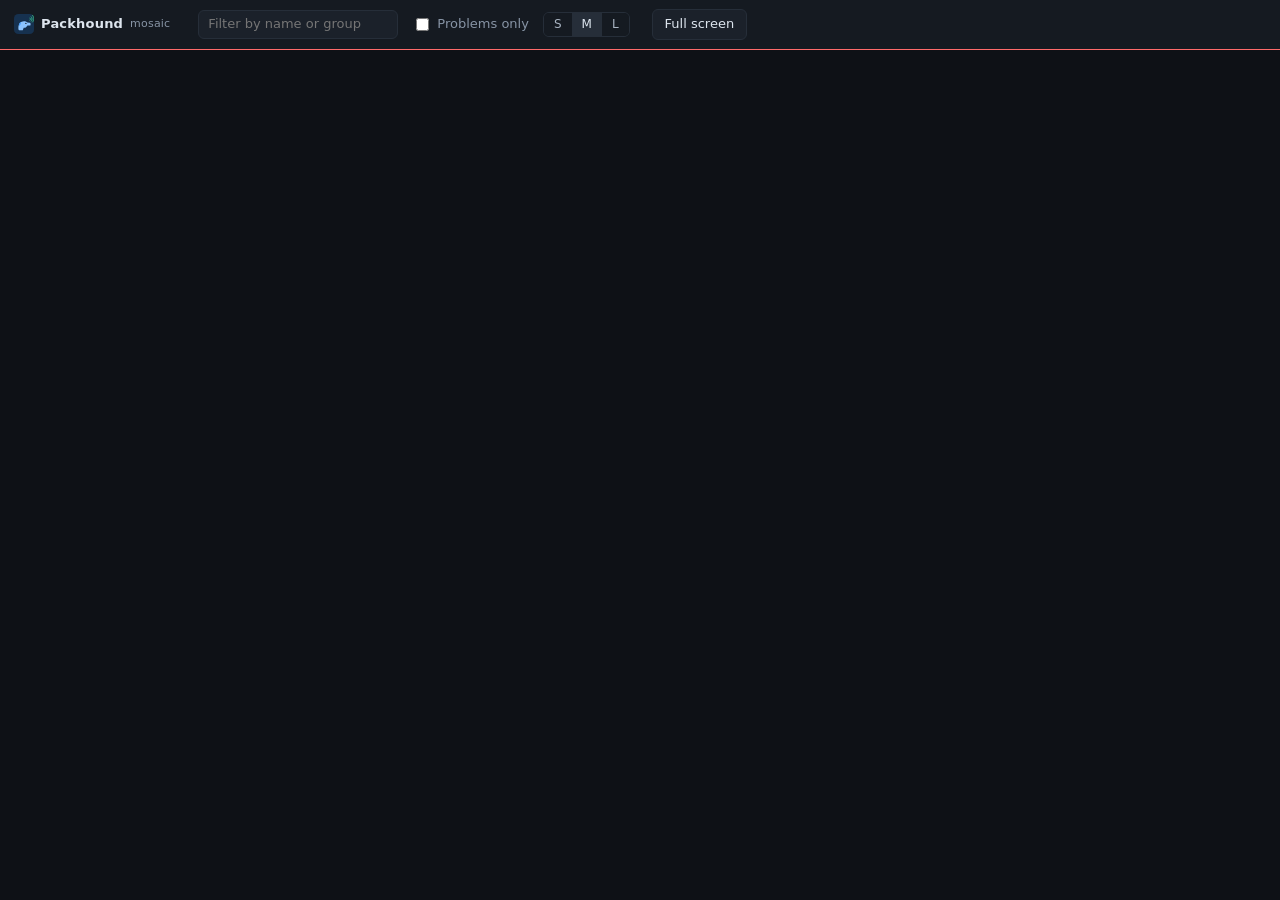
==== web/mosaic.html @ ae24171c "Add the mosaic: a still of every channel, in its own page and the REST API A still is the next key p" ====
<!doctype html>
<html lang="en">
<head>
<meta charset="utf-8">
<meta name="viewport" content="width=device-width, initial-scale=1">
<title>Packhound mosaic</title>
<link rel="stylesheet" href="style.css">
<link rel="icon" type="image/svg+xml" href="icon.svg">
</head>
<body class="mosaicpage">
<header>
  <div class="brand"><img src="icon.svg" alt="" width="20" height="20">Packhound <span>mosaic</span></div>
  <span class="mcount" id="count"></span>
  <input type="search" id="filter" placeholder="Filter by name or group" aria-label="Filter">
  <label class="mtoggle"><input type="checkbox" id="problems"> Problems only</label>
  <span class="segbtns" id="size" title="Tile size"><button data-size="200">S</button><button data-size="280" class="on">M</button><button data-size="380">L</button></span>
  <button id="full" title="Full screen">Full screen</button>
  <span class="mnote" id="note" hidden></span>
</header>
<main class="mosaic" id="grid" aria-live="off"></main>
<div class="mempty" id="empty" hidden></div>
<script src="mosaic.js"></script>
</body>
</html>
---- web/style.css ----
:root {
  --bg: #0e1116;
  --panel: #151a21;
  --panel2: #1b212a;
  --line: #262e39;
  --text: #dde5ee;
  --muted: #8794a5;
  --accent: #4da3ff;
  --ok: #3ecf8e;
  --warn: #f0b429;
  --err: #ff6b6b;
  --mono: ui-monospace, "Cascadia Mono", Consolas, "SF Mono", Menlo, monospace;
}

* { box-sizing: border-box; }
[hidden] { display: none !important; }

body {
  margin: 0;
  background: var(--bg);
  color: var(--text);
  font: 13px/1.45 system-ui, -apple-system, "Segoe UI", sans-serif;
  height: 100vh;
  display: flex;
  flex-direction: column;
  overflow: hidden;
}

/* ---- header ---- */
header {
  display: flex;
  flex-wrap: wrap;
  align-items: center;
  gap: 8px 14px;
  padding: 9px 14px;
  background: var(--panel);
  border-bottom: 1px solid var(--line);
  flex: none;
}
.brand { font-weight: 650; letter-spacing: .2px; display: flex; align-items: center; gap: 7px; }
.brand span { color: var(--muted); font-weight: 400; font-size: 11px; }

button {
  font: inherit;
  color: var(--text);
  background: var(--panel2);
  border: 1px solid var(--line);
  border-radius: 6px;
  padding: 5px 12px;
  cursor: pointer;
}
button:hover:not(:disabled) { border-color: #35404e; background: #212a35; }
button:disabled { opacity: .45; cursor: default; }
button.primary { background: var(--accent); border-color: var(--accent); color: #07121f; font-weight: 600; }
button.primary:hover:not(:disabled) { background: #6bb4ff; border-color: #6bb4ff; }
button.danger { background: #3a1e22; border-color: #5d2a30; color: #ffb3b3; }
button.danger:hover:not(:disabled) { background: #4a2329; border-color: #7c3038; }
button.rec { background: #3a1e22; border-color: #7c3038; color: #ffc9c9; }
button.small { padding: 3px 9px; font-size: 12px; }

.state { display: flex; align-items: center; gap: 7px; color: #a9b4c2; font-size: 12px; min-width: 0; }
.dot { width: 8px; height: 8px; border-radius: 50%; background: var(--muted); flex: none; }
.dot.on { background: var(--ok); box-shadow: 0 0 0 3px #123326; }
.dot.rec { background: var(--err); box-shadow: 0 0 0 3px #3a1e22; }

.counters { display: flex; flex-wrap: wrap; gap: 16px; margin-left: auto; align-items: center; }
.counter { text-align: right; line-height: 1.15; }
.counter b { display: block; font-size: 15px; font-variant-numeric: tabular-nums; }
.counter i { font-style: normal; color: var(--muted); font-size: 10px; text-transform: uppercase; letter-spacing: .5px; }
.counter.acc b { color: #8cc4ff; }
.counter.err b { color: var(--muted); }
.counter.err.live b { color: var(--err); }

.localdrop { font-size: 12px; color: #f5c451; background: #3a2e0d; border: 1px solid #6b5418; border-radius: 6px; padding: 3px 9px; }
.update {
  margin-left: 6px; padding: 2px 9px; border-radius: 999px;
  font-size: 12px; font-weight: 600; text-decoration: none;
  color: var(--accent); border: 1px solid var(--accent);
}

/* ---- layout ---- */
.app { flex: 1; display: flex; min-height: 0; }
aside {
  width: 310px;
  flex: none;
  background: var(--panel);
  border-right: 1px solid var(--line);
  overflow-y: auto;
  padding: 4px 0 24px;
}
main { flex: 1; display: flex; flex-direction: column; min-width: 0; }
.spacer { flex: 1; }

section { border-bottom: 1px solid var(--line); }
section > h2 {
  margin: 0;
  font-size: 11px;
  text-transform: uppercase;
  letter-spacing: .7px;
  color: var(--muted);
  padding: 10px 14px 8px;
  cursor: pointer;
  user-select: none;
  display: flex;
  justify-content: space-between;
}
section > h2::after { content: "−"; }
section.collapsed > h2::after { content: "+"; }
section.collapsed > .body { display: none; }
.body { padding: 0 14px 14px; display: flex; flex-direction: column; gap: 9px; }

label { display: block; }
label > span { display: block; color: var(--muted); font-size: 11px; margin-bottom: 3px; }
input[type=text], input[type=number], select, textarea {
  width: 100%;
  font: inherit;
  color: var(--text);
  background: var(--bg);
  border: 1px solid var(--line);
  border-radius: 5px;
  padding: 5px 8px;
}
input:focus, select:focus, textarea:focus { outline: none; border-color: var(--accent); }
textarea { font-family: var(--mono); font-size: 12px; resize: vertical; min-height: 92px; }
.row { display: flex; gap: 8px; }
.row > * { flex: 1; min-width: 0; }
.check { display: flex; align-items: flex-start; gap: 8px; cursor: pointer; }
.check input { accent-color: var(--accent); margin-top: 3px; }
.check.disabled { opacity: .45; cursor: not-allowed; }
.hint { color: var(--muted); font-size: 11px; }
.hint.warn { color: var(--warn); }
.seg { display: flex; flex-direction: column; gap: 6px; padding: 8px 10px; background: var(--panel2); border: 1px solid var(--line); border-radius: 6px; }
.seg .check span { font-size: 12px; color: var(--muted); }
.seg .check b { color: var(--text); font-weight: 600; }
.seg input:checked + span b { color: #8cc4ff; }
aside.locked section:first-child .body, aside.locked #groups { opacity: .55; }

/* ---- table ---- */
.tablebar {
  display: flex;
  flex-wrap: wrap;
  gap: 8px 10px;
  align-items: center;
  padding: 7px 12px;
  border-bottom: 1px solid var(--line);
  background: var(--panel);
}
.tablebar input[type=text] { max-width: 240px; }
.famtabs { display: inline-flex; border: 1px solid var(--line); border-radius: 6px; overflow: hidden; }
.fam { border: 0; border-radius: 0; background: var(--panel); color: var(--muted); padding: 4px 12px; }
.fam span { font-size: 11px; color: var(--muted); margin-left: 3px; }
.fam.on { background: #16314f; color: #cfe5ff; }
.chips { display: flex; gap: 6px; flex-wrap: wrap; }
.chip {
  border: 1px solid var(--line);
  background: var(--panel2);
  border-radius: 20px;
  padding: 2px 10px;
  font-size: 11.5px;
  cursor: pointer;
  color: #c3ccd8;
}
.chip.on { background: #16314f; border-color: #2c5f95; color: #cfe5ff; }

.tablewrap { flex: 1; overflow: auto; min-height: 120px; }
table { width: 100%; border-collapse: collapse; font-size: 12.5px; }
thead th {
  position: sticky;
  top: 0;
  background: var(--panel2);
  text-align: left;
  font-weight: 600;
  color: #c3ccd8;
  padding: 7px 10px;
  border-bottom: 1px solid var(--line);
  white-space: nowrap;
  z-index: 1;
}
thead th[data-k] { cursor: pointer; }
thead th.sorted::after { content: " ▾"; color: var(--accent); }
thead th.sorted.asc::after { content: " ▴"; }
tbody td { padding: 5px 10px; border-bottom: 1px solid #1b2129; white-space: nowrap; vertical-align: middle; }
tbody tr { cursor: pointer; }
tbody tr:hover { background: #182029; }
tbody tr.sel { background: #14263a; }
.num { text-align: right; font-variant-numeric: tabular-nums; }
.mono, td.m { font-family: var(--mono); font-size: 12px; }
td.name { max-width: 300px; overflow: hidden; text-overflow: ellipsis; }
.empty { color: var(--muted); padding: 24px 16px; }

.badge { display: inline-block; font-size: 11px; font-weight: 600; padding: 1px 7px; border-radius: 4px; white-space: nowrap; }
.k-video { background: #14304f; color: #8cc4ff; }
.k-audio { background: #2e2350; color: #c7b4ff; }
.k-disc { background: #0f3a33; color: #6fe0c4; }
.k-time { background: #3d2a10; color: #ffc46b; }
.k-net { background: #262e39; color: #c3ccd8; }
.k-unk { background: #1b212a; color: var(--muted); border: 1px dashed #35404e; }

.st { display: inline-block; font-size: 11px; padding: 1px 7px; border-radius: 4px; }
.st-ok { background: #123326; color: #5fe0a6; }
.st-warn { background: #3a2e0d; color: #f5c451; }
.st-err { background: #3a1e22; color: #ff9b9b; }
.st-idle { background: #1b212a; color: #a9b4c2; }
.e-ok { color: var(--muted); }
.e-err { color: #ff9b9b; }
.sname { color: var(--muted); font-family: system-ui, sans-serif; font-size: 11.5px; }
.srcerr { color: #c9a95a; font-size: 11px; }
svg.spark { display: block; }

/* ---- drawer ---- */
.drawer { flex: none; height: 42vh; min-height: 220px; border-top: 1px solid var(--line); display: flex; flex-direction: column; background: #11161c; }
.drawer.big { height: 72vh; }
.tabs { display: flex; flex-wrap: wrap; gap: 2px; padding: 0 8px; border-bottom: 1px solid var(--line); align-items: center; }
.tab { padding: 8px 13px; font-size: 12.5px; color: #a9b4c2; cursor: pointer; border-bottom: 2px solid transparent; }
.tab.on { color: var(--text); border-bottom-color: var(--accent); }
.tab .n { color: var(--err); font-size: 11px; margin-left: 5px; }
.segbtns { display: inline-flex; border: 1px solid var(--line); border-radius: 6px; overflow: hidden; margin-right: 8px; }
.segbtns button { border: 0; border-radius: 0; font-size: 12px; background: var(--panel); color: #a9b4c2; padding: 3px 10px; }
.segbtns button.on { background: var(--line); color: var(--text); }
.pane { flex: 1; overflow: auto; padding: 12px 16px; }
.pane.mono { font-family: var(--mono); font-size: 11.5px; white-space: pre-wrap; word-break: break-word; color: #c6d2df; }
.pane .t { color: var(--muted); }

.detail { display: flex; flex-wrap: wrap; gap: 16px 28px; }
.detail .facts { flex: 1 1 280px; min-width: 0; display: flex; flex-direction: column; gap: 8px; }
.detail .graph { flex: 2 1 420px; min-width: 0; display: flex; flex-direction: column; gap: 4px; }
.detail .tables { flex: 1 1 100%; display: flex; flex-wrap: wrap; gap: 16px; }
.detail .tables > div { flex: 1 1 420px; min-width: 0; }
.dhead { display: flex; flex-wrap: wrap; gap: 8px; align-items: center; }
.dhead .g { font-family: var(--mono); font-size: 15px; font-weight: 600; }
.dname { color: #c3ccd8; }
.play { display: flex; flex-wrap: wrap; align-items: center; gap: 6px; }
.play a.small { color: var(--text); background: var(--panel2); border: 1px solid var(--line); border-radius: 6px; padding: 3px 9px; font-size: 12px; text-decoration: none; }
.play a.small:hover { background: #212a35; border-color: #35404e; }
.play .url { color: var(--muted); font-size: 11.5px; }
.playable { color: var(--muted); font-size: 9px; margin-left: 4px; }
dl.kv { display: grid; grid-template-columns: auto 1fr; gap: 4px 14px; margin: 0; font-size: 12.5px; }
dl.kv dt { color: var(--muted); }
dl.kv dd { margin: 0; font-family: var(--mono); font-size: 12px; word-break: break-word; }
.gcap { display: flex; justify-content: space-between; font-size: 12px; color: var(--muted); }
.chart { width: 100%; height: 160px; background: var(--bg); border: 1px solid var(--line); border-radius: 6px; display: block; }
.ttl { font-size: 12px; color: var(--muted); margin: 0 0 4px; }
.box { overflow: auto; border: 1px solid var(--line); border-radius: 6px; max-height: 320px; }
.box table { font-size: 12px; }
.box thead th { background: var(--panel); }
.box td { font-family: var(--mono); font-size: 11.5px; }

.alert { display: grid; grid-template-columns: max-content 64px minmax(160px, auto) 1fr; gap: 10px; padding: 5px 0; border-bottom: 1px solid #1b2129; align-items: baseline; }
.alert .when { white-space: nowrap; color: var(--muted); font-family: var(--mono); font-size: 11.5px; }
.alert .grp { font-family: var(--mono); font-size: 12px; cursor: pointer; }
.alert .grp:hover { color: #8cc4ff; text-decoration: underline; }

.toast { position: fixed; bottom: 16px; left: 50%; transform: translateX(-50%); background: #3a1e22; border: 1px solid #5d2a30; color: #ffb3b3; padding: 9px 16px; border-radius: 8px; max-width: 90vw; z-index: 5; }
.toast.ok { background: #123326; border-color: #1f5c43; color: #b9f3d6; }

/* ---- narrow screens: the sidebar goes above the table ---- */
@media (max-width: 820px) {
  body { height: auto; overflow: auto; }
  .app { flex-direction: column; }
  aside { width: auto; border-right: 0; border-bottom: 1px solid var(--line); }
  .tablewrap { max-height: 60vh; }
  .drawer, .drawer.big { height: auto; min-height: 0; }
  .counters { margin-left: 0; }
}

/* ---- login (the service) ---- */
body.loginpage { align-items: center; justify-content: center; }
.login { width: min(340px, calc(100vw - 32px)); display: flex; flex-direction: column; gap: 12px; background: var(--panel); border: 1px solid var(--line); border-radius: 10px; padding: 24px; }
.login .brand { font-size: 17px; margin-bottom: 6px; }
.login button { padding: 8px; }

/* ---- settings dialog (the service) ---- */
.who { color: var(--muted); font-size: 12px; }
.modal { position: fixed; inset: 0; background: rgba(0,0,0,.6); display: flex; align-items: flex-start; justify-content: center; z-index: 4; overflow: auto; padding: 32px 16px; }
.dialog { background: var(--panel); border: 1px solid var(--line); border-radius: 10px; width: min(920px, 100%); display: flex; flex-direction: column; }
.dialog > header { border-radius: 10px 10px 0 0; }
.dialog .stabs { display: flex; flex-wrap: wrap; gap: 2px; padding: 0 10px; border-bottom: 1px solid var(--line); }
.dialog .stab { padding: 9px 14px; cursor: pointer; color: #a9b4c2; border-bottom: 2px solid transparent; }
.dialog .stab.on { color: var(--text); border-bottom-color: var(--accent); }
.dialog .spane { padding: 18px 20px 22px; display: flex; flex-direction: column; gap: 12px; }
.dialog .grid2 { display: grid; grid-template-columns: repeat(auto-fit, minmax(240px, 1fr)); gap: 12px 18px; }
.dialog code, .dialog pre { font-family: var(--mono); font-size: 12px; background: var(--bg); border: 1px solid var(--line); border-radius: 5px; padding: 2px 6px; word-break: break-all; }
.dialog pre { padding: 10px 12px; white-space: pre-wrap; margin: 0; }
.dialog h3 { margin: 6px 0 0; font-size: 13px; }
.dialog .actions { display: flex; flex-wrap: wrap; gap: 8px; }
.ifrow { display: grid; grid-template-columns: 90px 1fr 150px; gap: 8px 12px; align-items: center; border-bottom: 1px solid #1b2129; padding: 8px 0; }
.ifrow .stat { color: var(--muted); font-size: 12px; font-family: var(--mono); }
.ifedit { grid-column: 1 / -1; display: grid; grid-template-columns: repeat(auto-fit, minmax(160px, 1fr)); gap: 8px; }
@media (max-width: 600px) { .ifrow { grid-template-columns: 1fr; } }

/* ---- mosaic ---- */
.mosaicpage { overflow: auto; }
.mosaicpage header { position: sticky; top: 0; z-index: 2; }
.mosaicpage.offline header { border-bottom-color: var(--err); }
.mcount { color: var(--muted); }
.mosaicpage input[type=search] { font: inherit; color: var(--text); background: var(--panel2); border: 1px solid var(--line); border-radius: 6px; padding: 4px 9px; width: 200px; }
.mtoggle { color: var(--muted); display: flex; align-items: center; gap: 5px; cursor: pointer; }
.mnote { color: var(--warn); }
.mosaic { display: grid; grid-template-columns: repeat(auto-fill, minmax(min(var(--tile, 280px), 100%), 1fr)); gap: 10px; padding: 12px 14px; }
.mempty { color: var(--muted); padding: 40px 14px; text-align: center; }
.tile { margin: 0; background: var(--panel); border: 1px solid var(--line); border-radius: 6px; overflow: hidden; }
.tile[data-level=warn] { border-color: #6b5313; }
.tile[data-level=err] { border-color: #7c3038; }
.tile .pic { position: relative; aspect-ratio: 16 / 9; background: #000; }
.tile img { width: 100%; height: 100%; object-fit: contain; display: block; }
.tile .over { position: absolute; inset: 0; display: flex; align-items: center; justify-content: center; text-align: center; padding: 8px; color: var(--muted); font-size: 12px; }
.tile .over.dim { background: rgba(0, 0, 0, .6); color: #fff; font-weight: 600; letter-spacing: .3px; }
.tile[data-level=err] .over { color: #ff9b9b; }
.tile .audio, .tile .age, .tile .errs { position: absolute; background: rgba(8, 10, 14, .72); border-radius: 4px; padding: 2px 5px; font-size: 11px; line-height: 14px; }
.tile .audio { top: 6px; right: 6px; display: flex; }
.tile .audio.on { color: var(--ok); }
.tile .audio.off { color: var(--err); }
.tile .age { bottom: 6px; right: 6px; color: #c9d3de; font-variant-numeric: tabular-nums; }
.tile .age:empty { display: none; }
.tile .age.stale { color: var(--warn); }
.tile .errs { top: 6px; left: 6px; color: #ff9b9b; }
.tile figcaption { display: flex; align-items: baseline; gap: 7px; padding: 5px 8px; min-width: 0; }
.tile .dot { flex: none; width: 8px; height: 8px; border-radius: 50%; align-self: center; padding: 0; }
.tile .dot.st-ok { background: var(--ok); }
.tile .dot.st-warn { background: var(--warn); }
.tile .dot.st-err { background: var(--err); }
.tile .dot.st-idle { background: var(--muted); }
.tile .nm { font-weight: 600; white-space: nowrap; overflow: hidden; text-overflow: ellipsis; min-width: 0; }
.tile .grp { color: var(--muted); font-family: var(--mono); font-size: 11px; white-space: nowrap; margin-left: auto; }
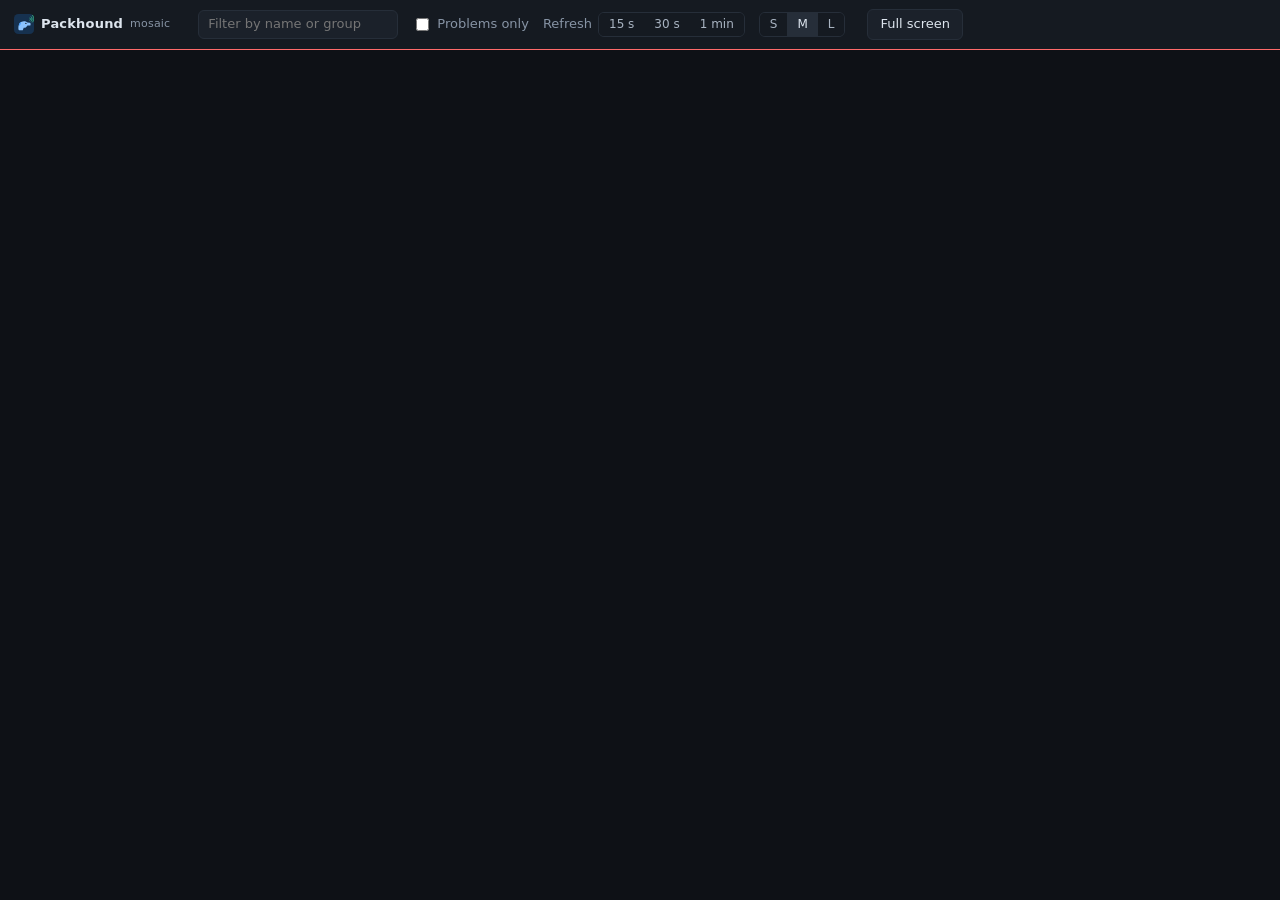
==== commit dda4260f: "Mosaic: choose the refresh interval, and stop a minute after the last request The interval (15 s, 30" ====
--- a/web/mosaic.html
+++ b/web/mosaic.html
@@ -13,6 +13,7 @@
   <span class="mcount" id="count"></span>
   <input type="search" id="filter" placeholder="Filter by name or group" aria-label="Filter">
   <label class="mtoggle"><input type="checkbox" id="problems"> Problems only</label>
+  <span class="mrefresh" id="refreshBox">Refresh <span class="segbtns" id="refresh" title="How often each channel's picture is refreshed, for everyone"><button data-s="15">15 s</button><button data-s="30">30 s</button><button data-s="60">1 min</button></span></span>
   <span class="segbtns" id="size" title="Tile size"><button data-size="200">S</button><button data-size="280" class="on">M</button><button data-size="380">L</button></span>
   <button id="full" title="Full screen">Full screen</button>
   <span class="mnote" id="note" hidden></span>
--- a/web/style.css
+++ b/web/style.css
@@ -296,6 +296,8 @@
 .mosaicpage input[type=search] { font: inherit; color: var(--text); background: var(--panel2); border: 1px solid var(--line); border-radius: 6px; padding: 4px 9px; width: 200px; }
 .mtoggle { color: var(--muted); display: flex; align-items: center; gap: 5px; cursor: pointer; }
 .mnote { color: var(--warn); }
+.mrefresh { color: var(--muted); display: flex; align-items: center; gap: 6px; }
+.mrefresh .segbtns { margin-right: 0; }
 .mosaic { display: grid; grid-template-columns: repeat(auto-fill, minmax(min(var(--tile, 280px), 100%), 1fr)); gap: 10px; padding: 12px 14px; }
 .mempty { color: var(--muted); padding: 40px 14px; text-align: center; }
 .tile { margin: 0; background: var(--panel); border: 1px solid var(--line); border-radius: 6px; overflow: hidden; }
